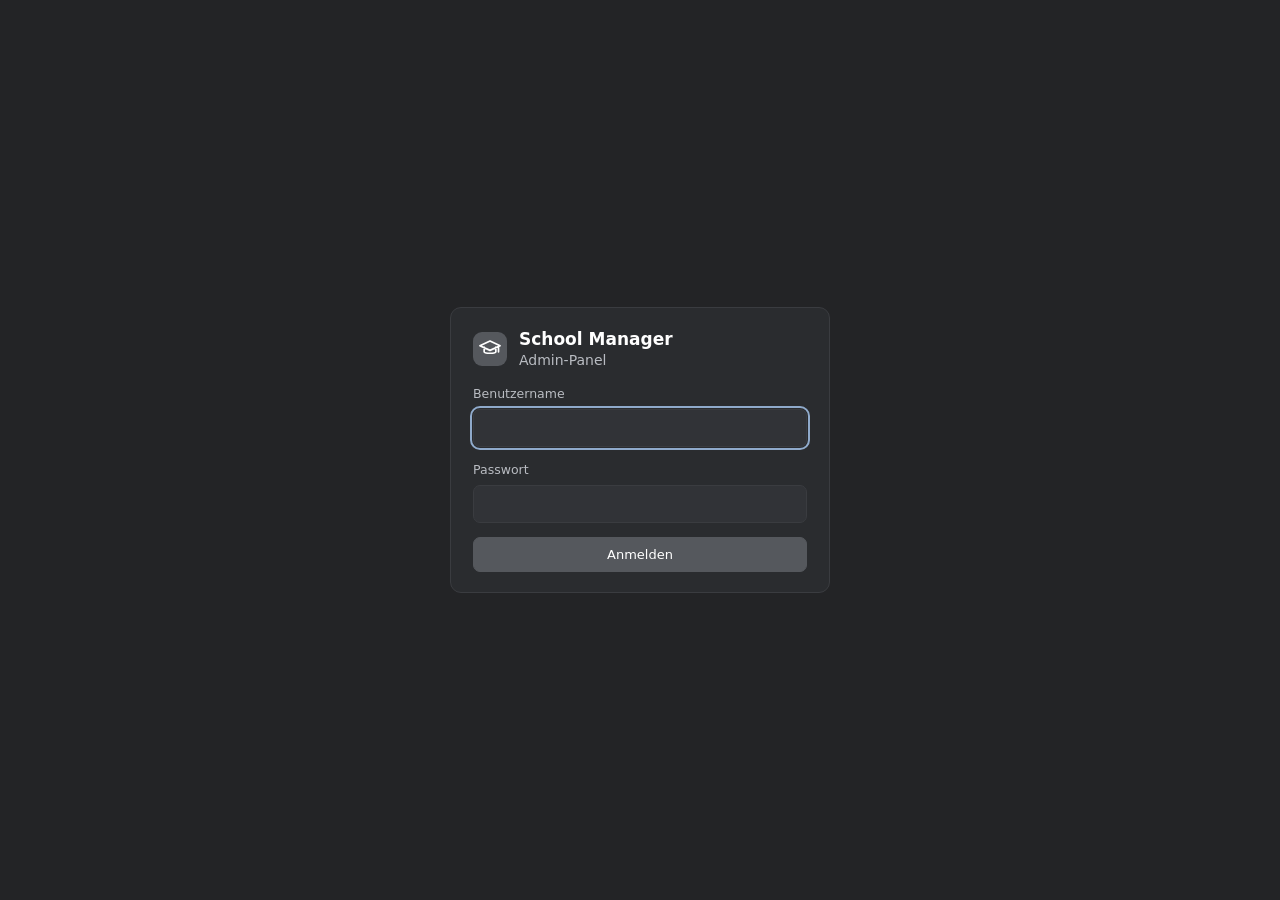
==== SchoolManager.Server/wwwroot/index.html @ b19d7d31 "fix: dev mode could be opened by anyone, and messages, update notes, approvals and releases could no" ====
<!doctype html>
<html lang="de-CH">
<head>
    <meta charset="utf-8">
    <meta name="viewport" content="width=device-width, initial-scale=1">
    <meta name="robots" content="noindex, nofollow">
    <title>School Manager Admin</title>
    <link rel="icon" href="favicon.svg" type="image/svg+xml">
    <link rel="stylesheet" href="styles.css">
    <script src="app.js" defer></script>
</head>
<body>
    <!-- Anmeldung -->
    <main id="login-view" class="center-view" hidden>
        <form id="login-form" class="card narrow" autocomplete="on">
            <div class="brand">
                <span class="brand-mark" aria-hidden="true"></span>
                <div>
                    <h1>School Manager</h1>
                    <p class="muted">Admin-Panel</p>
                </div>
            </div>
            <label>Benutzername
                <input id="login-user" name="username" autocomplete="username" required maxlength="64" autocapitalize="none" spellcheck="false">
            </label>
            <label>Passwort
                <input id="login-password" name="password" type="password" autocomplete="current-password" required maxlength="200">
            </label>
            <p id="login-error" class="form-error" role="alert"></p>
            <button type="submit" class="primary wide">Anmelden</button>
        </form>
    </main>

    <!-- Neues Passwort erzwingen -->
    <main id="password-view" class="center-view" hidden>
        <form id="forced-password-form" class="card narrow">
            <h1>Neues Passwort setzen</h1>
            <p class="muted">Für dieses Konto muss vor dem ersten Arbeiten ein eigenes Passwort gesetzt werden.</p>
            <label>Bisheriges Passwort
                <input id="forced-current" type="password" autocomplete="current-password" required maxlength="200">
            </label>
            <label>Neues Passwort
                <input id="forced-new" type="password" autocomplete="new-password" required maxlength="200">
            </label>
            <label>Neues Passwort wiederholen
                <input id="forced-repeat" type="password" autocomplete="new-password" required maxlength="200">
            </label>
            <p id="forced-error" class="form-error" role="alert"></p>
            <button type="submit" class="primary wide">Passwort setzen</button>
            <button type="button" id="forced-logout" class="ghost wide">Abmelden</button>
        </form>
    </main>

    <!-- Das Panel -->
    <div id="app-view" class="shell" hidden>
        <aside class="sidebar">
            <div class="brand small">
                <span class="brand-mark" aria-hidden="true"></span>
                <div>
                    <strong>School Manager</strong>
                    <span class="muted">Admin-Panel</span>
                </div>
            </div>
            <nav id="nav" aria-label="Bereiche"></nav>
            <div class="sidebar-foot">
                <span id="whoami" class="muted"></span>
                <button type="button" id="logout" class="ghost">Abmelden</button>
            </div>
        </aside>
        <main id="content" class="content" tabindex="-1"></main>
    </div>

    <dialog id="dialog">
        <form method="dialog" id="dialog-form">
            <header>
                <h2 id="dialog-title"></h2>
            </header>
            <div id="dialog-body" class="dialog-body"></div>
            <p id="dialog-error" class="form-error" role="alert"></p>
            <footer id="dialog-actions"></footer>
        </form>
    </dialog>

    <div id="toast" class="toast" role="status" aria-live="polite" hidden></div>
</body>
</html>
---- SchoolManager.Server/wwwroot/styles.css ----
/* Dieselben Farben wie School Manager (Theme.xaml): Graustufen, weisse Schrift. */
:root {
    --bg: #232426;
    --sidebar: #1b1c1e;
    --surface: #2a2c2f;
    --surface-alt: #313337;
    --surface-hover: #3b3d42;
    --line: #3a3c40;
    --line-hover: #4b4e53;
    --text: #ffffff;
    --muted: #b9bcc2;
    --faint: #9a9ea5;
    --accent: #55585d;
    --accent-hover: #63666c;
    --success: #86be92;
    --error: #d98c8c;
    --warn: #d9b98c;
    --info: #8faacb;
    --radius: 11px;
    --font: "Segoe UI Variable Text", "Segoe UI", system-ui, -apple-system, sans-serif;
    color-scheme: dark;
}

* { box-sizing: border-box; }

html, body { margin: 0; height: 100%; }

body {
    background: var(--bg);
    color: var(--text);
    font: 14px/1.5 var(--font);
    -webkit-font-smoothing: antialiased;
}

[hidden] { display: none !important; }

h1, h2, h3 { margin: 0; font-weight: 600; line-height: 1.3; }
h1 { font-size: 20px; }
h2 { font-size: 15px; }
h3 { font-size: 13.5px; }
p { margin: 0; }
a { color: var(--info); }

.muted { color: var(--muted); }
.faint { color: var(--faint); }
.small-text { font-size: 12px; }
.mono { font-family: ui-monospace, "Cascadia Mono", Consolas, monospace; }

/* ==== Eingaben ==== */

label {
    display: flex;
    flex-direction: column;
    gap: 5px;
    color: var(--muted);
    font-size: 12.5px;
}

input, select, textarea {
    font: inherit;
    font-size: 13.5px;
    color: var(--text);
    background: var(--surface-alt);
    border: 1px solid var(--line);
    border-radius: 7px;
    padding: 8px 10px;
    width: 100%;
    min-width: 0;
}

textarea { resize: vertical; min-height: 90px; }

input:hover, select:hover, textarea:hover { border-color: var(--line-hover); }

input:focus-visible, select:focus-visible, textarea:focus-visible, button:focus-visible {
    outline: 2px solid var(--info);
    outline-offset: 1px;
}

.check {
    flex-direction: row;
    align-items: flex-start;
    gap: 9px;
    color: var(--text);
    font-size: 13.5px;
    cursor: pointer;
}

.check input {
    width: 16px;
    height: 16px;
    margin: 2px 0 0;
    flex: none;
    accent-color: var(--accent-hover);
}

.check small { display: block; color: var(--faint); font-size: 12px; }

.check.disabled { cursor: default; opacity: .7; }

fieldset {
    border: 1px solid var(--line);
    border-radius: 9px;
    padding: 10px 12px 12px;
    margin: 0;
    display: grid;
    gap: 8px;
}

legend { color: var(--muted); font-size: 12.5px; padding: 0 4px; }

.check-grid { display: grid; grid-template-columns: repeat(auto-fill, minmax(220px, 1fr)); gap: 8px 16px; }

button {
    font: inherit;
    font-size: 13px;
    color: var(--text);
    background: var(--surface-alt);
    border: 1px solid var(--line);
    border-radius: 7px;
    padding: 7px 13px;
    cursor: pointer;
    white-space: nowrap;
}

button:hover { background: var(--surface-hover); border-color: var(--line-hover); }
button:disabled { opacity: .5; cursor: default; }

button.primary { background: var(--accent); border-color: var(--accent); }
button.primary:hover { background: var(--accent-hover); }

button.danger { color: var(--error); }
button.danger:hover { border-color: var(--error); }

button.ghost { background: transparent; border-color: transparent; color: var(--muted); }
button.ghost:hover { background: var(--surface-hover); color: var(--text); }

button.wide { width: 100%; }

.form-error { color: var(--error); font-size: 12.5px; min-height: 0; }
.form-error:empty { display: none; }

/* ==== Anmeldung ==== */

.center-view {
    min-height: 100%;
    display: grid;
    place-items: center;
    padding: 24px 16px;
}

.card {
    background: var(--surface);
    border: 1px solid var(--line);
    border-radius: var(--radius);
    padding: 20px 22px;
}

.narrow { width: 100%; max-width: 380px; display: grid; gap: 14px; }

.brand { display: flex; align-items: center; gap: 12px; }
.brand h1 { font-size: 17px; }

.brand-mark {
    width: 34px;
    height: 34px;
    border-radius: 9px;
    background: var(--accent) url("favicon.svg") center / cover;
    flex: none;
}

.brand.small .brand-mark { width: 30px; height: 30px; }
.brand.small div { display: flex; flex-direction: column; line-height: 1.25; }
.brand.small span { font-size: 12px; }

/* ==== Rahmen ==== */

.shell { display: grid; grid-template-columns: 232px 1fr; min-height: 100%; }

.sidebar {
    background: var(--sidebar);
    border-right: 1px solid var(--line);
    padding: 20px 12px 16px;
    display: flex;
    flex-direction: column;
    gap: 22px;
    position: sticky;
    top: 0;
    height: 100vh;
}

.sidebar .brand { padding: 0 8px; }

nav { display: flex; flex-direction: column; gap: 2px; }

nav button {
    text-align: left;
    background: transparent;
    border-color: transparent;
    color: var(--muted);
    font-size: 13.5px;
    padding: 8px 12px;
}

nav button:hover { background: var(--surface-hover); color: var(--text); }

nav button[aria-current="page"] { background: var(--surface-alt); border-color: var(--line); color: var(--text); }

.sidebar-foot {
    margin-top: auto;
    display: flex;
    flex-direction: column;
    gap: 6px;
    padding: 12px 8px 0;
    border-top: 1px solid var(--line);
    font-size: 12.5px;
}

.sidebar-foot button { align-self: flex-start; padding-left: 0; }

.content { padding: 26px 30px 40px; max-width: 1080px; width: 100%; outline: none; }

.page-head { display: flex; align-items: flex-end; justify-content: space-between; gap: 16px; margin-bottom: 18px; flex-wrap: wrap; }
.page-head p { margin-top: 3px; font-size: 12.5px; }

.stack { display: grid; gap: 12px; }

.row { display: flex; align-items: center; gap: 8px; flex-wrap: wrap; }
.row.spread { justify-content: space-between; }
.row.end { justify-content: flex-end; }

.item { display: grid; gap: 10px; }
.item-head { display: flex; justify-content: space-between; align-items: flex-start; gap: 12px; flex-wrap: wrap; }
.item-title { display: flex; align-items: center; gap: 8px; flex-wrap: wrap; }
.actions { display: flex; gap: 6px; flex-wrap: wrap; }

.meta { display: flex; gap: 4px 14px; flex-wrap: wrap; font-size: 12px; color: var(--faint); }

.empty { color: var(--faint); text-align: center; padding: 34px 12px; }

.notice {
    border: 1px solid var(--line);
    border-radius: 9px;
    padding: 10px 12px;
    font-size: 13px;
    color: var(--muted);
    background: var(--surface-alt);
}

.notice.warn { border-color: var(--warn); color: var(--warn); background: rgba(217, 185, 140, .08); }
.notice.error { border-color: var(--error); color: var(--error); background: rgba(217, 140, 140, .08); }

.section-title { margin: 26px 0 10px; color: var(--muted); font-size: 12.5px; font-weight: 600; text-transform: uppercase; letter-spacing: .04em; }

/* ==== Kennzeichen ==== */

.badge {
    display: inline-flex;
    align-items: center;
    gap: 5px;
    font-size: 11.5px;
    padding: 1px 8px;
    border-radius: 999px;
    border: 1px solid var(--line);
    color: var(--muted);
    white-space: nowrap;
}

.badge::before { content: ""; width: 6px; height: 6px; border-radius: 50%; background: currentColor; }
.badge.plain::before { display: none; }
.badge.success { color: var(--success); border-color: rgba(134, 190, 146, .45); }
.badge.error { color: var(--error); border-color: rgba(217, 140, 140, .45); }
.badge.warn { color: var(--warn); border-color: rgba(217, 185, 140, .45); }
.badge.info { color: var(--info); border-color: rgba(143, 170, 203, .45); }

.chips { display: flex; flex-wrap: wrap; gap: 5px; }

/* ==== Vorschau des Streifens, wie ihn die App zeigt ==== */

.banner {
    display: flex;
    align-items: flex-start;
    gap: 10px;
    border: 1px solid var(--accent-hover);
    background: rgba(99, 102, 108, .2);
    border-radius: 8px;
    padding: 9px 12px;
    font-size: 13px;
    white-space: pre-wrap;
    overflow-wrap: anywhere;
}

.banner::before { content: ""; width: 8px; height: 8px; border-radius: 50%; background: var(--accent-hover); margin-top: 6px; flex: none; }
.banner.error { border-color: var(--error); background: rgba(217, 140, 140, .2); color: var(--error); }
.banner.error::before { background: var(--error); }
.banner.off { opacity: .55; }

/* ==== Tabellen ==== */

.table-wrap { overflow-x: auto; border: 1px solid var(--line); border-radius: var(--radius); background: var(--surface); }

table { border-collapse: collapse; width: 100%; font-size: 13px; }
th, td { text-align: left; padding: 9px 12px; border-bottom: 1px solid var(--line); vertical-align: top; }
th { color: var(--faint); font-weight: 600; font-size: 12px; background: var(--sidebar); }
tr:last-child td { border-bottom: 0; }
td.nowrap { white-space: nowrap; }

/* ==== Dialog ==== */

dialog {
    width: min(620px, calc(100vw - 32px));
    max-height: calc(100vh - 40px);
    padding: 0;
    color: var(--text);
    background: var(--surface);
    border: 1px solid var(--line-hover);
    border-radius: 13px;
}

dialog::backdrop { background: rgba(0, 0, 0, .55); }

dialog form { display: flex; flex-direction: column; max-height: calc(100vh - 42px); }
dialog header { padding: 18px 22px 0; }
.dialog-body { padding: 16px 22px; display: grid; gap: 14px; overflow-y: auto; }
dialog .form-error { padding: 0 22px 10px; }
dialog footer { display: flex; justify-content: flex-end; gap: 8px; padding: 12px 22px 18px; border-top: 1px solid var(--line); flex-wrap: wrap; }

.two { display: grid; grid-template-columns: 1fr 1fr; gap: 12px; }

.secret {
    display: flex;
    gap: 8px;
    align-items: center;
    background: var(--sidebar);
    border: 1px solid var(--line);
    border-radius: 8px;
    padding: 10px 12px;
}

.secret code { flex: 1; font-size: 15px; overflow-wrap: anywhere; user-select: all; }

.counter { text-align: right; font-size: 11.5px; color: var(--faint); }

/* ==== Meldung unten ==== */

.toast {
    position: fixed;
    left: 50%;
    bottom: 22px;
    transform: translateX(-50%);
    background: var(--surface-alt);
    border: 1px solid var(--line-hover);
    border-radius: 9px;
    padding: 9px 16px;
    font-size: 13px;
    box-shadow: 0 8px 30px rgba(0, 0, 0, .35);
    max-width: calc(100vw - 32px);
    z-index: 10;
}

.toast.error { border-color: var(--error); color: var(--error); }
.toast.success { border-color: var(--success); color: var(--success); }

/* ==== Handy ==== */

@media (max-width: 760px) {
    .shell { grid-template-columns: 1fr; }

    .sidebar {
        position: static;
        height: auto;
        padding: 14px 16px 10px;
        gap: 12px;
        border-right: 0;
        border-bottom: 1px solid var(--line);
    }

    nav { flex-direction: row; overflow-x: auto; gap: 4px; padding-bottom: 4px; }
    nav button { flex: none; }

    .sidebar-foot { flex-direction: row; align-items: center; justify-content: space-between; padding: 8px 0 0; }
    .sidebar-foot button { padding-left: 13px; }

    .content { padding: 18px 16px 32px; }
    .two { grid-template-columns: 1fr; }
    th, td { padding: 8px 10px; }
}
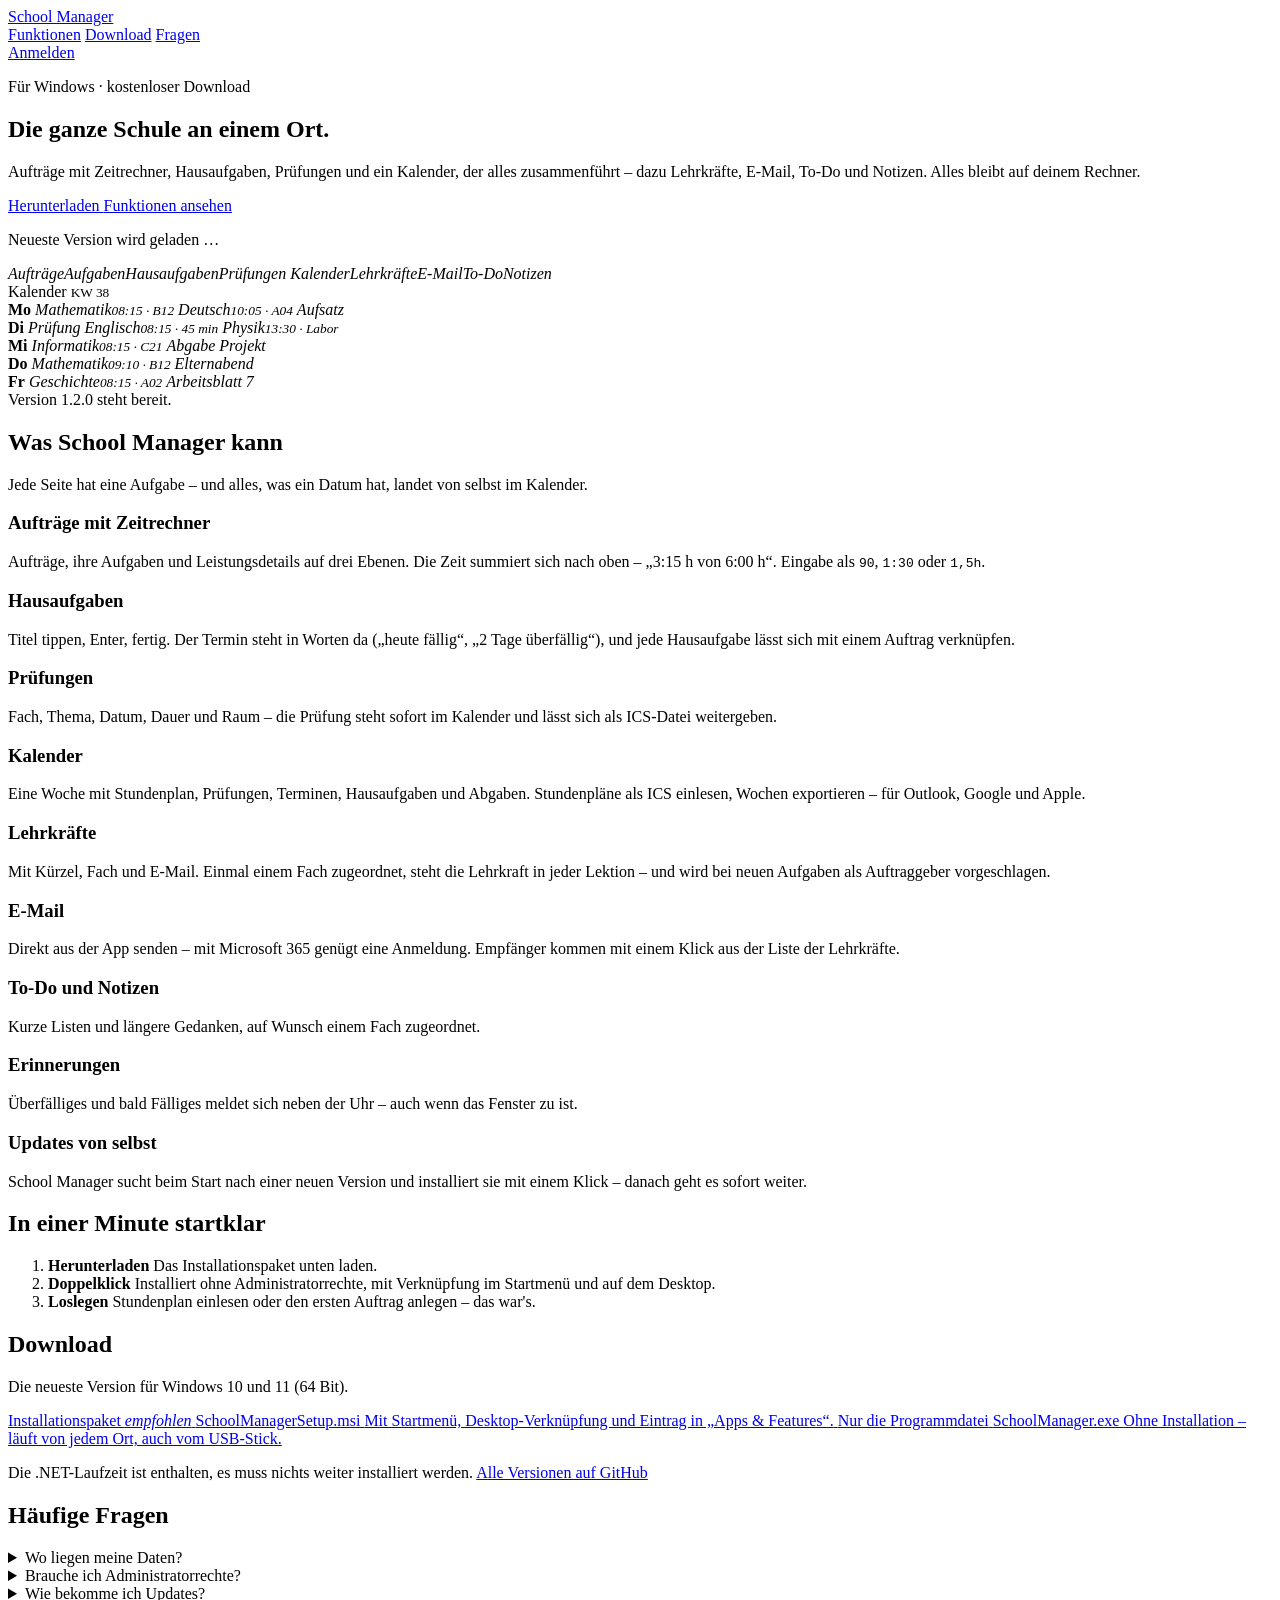
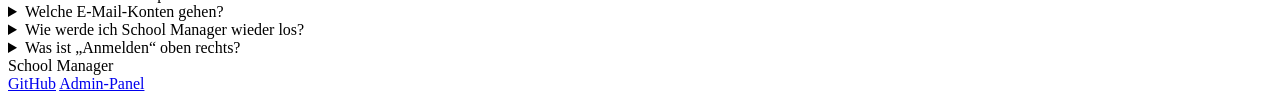
==== commit c47ddcb5: "fix: the server had no start page explaining School Manager with a download, and no way from there i" ====
--- a/SchoolManager.Server/wwwroot/index.html
+++ b/SchoolManager.Server/wwwroot/index.html
@@ -3,84 +3,243 @@
 <head>
     <meta charset="utf-8">
     <meta name="viewport" content="width=device-width, initial-scale=1">
-    <meta name="robots" content="noindex, nofollow">
-    <title>School Manager Admin</title>
-    <link rel="icon" href="favicon.svg" type="image/svg+xml">
-    <link rel="stylesheet" href="styles.css">
-    <script src="app.js" defer></script>
+    <title>School Manager</title>
+    <meta name="description" content="School Manager für Windows: Aufträge mit Zeitrechner, Hausaufgaben, Prüfungen, Kalender, Lehrkräfte, E-Mail, To-Do und Notizen an einem Ort.">
+    <link rel="icon" href="/favicon.svg" type="image/svg+xml">
+    <link rel="stylesheet" href="/site.css">
+    <script src="/site.js" defer></script>
 </head>
 <body>
-    <!-- Anmeldung -->
-    <main id="login-view" class="center-view" hidden>
-        <form id="login-form" class="card narrow" autocomplete="on">
-            <div class="brand">
+    <header class="topbar">
+        <div class="wrap topbar-inner">
+            <a class="brand" href="/">
                 <span class="brand-mark" aria-hidden="true"></span>
-                <div>
-                    <h1>School Manager</h1>
-                    <p class="muted">Admin-Panel</p>
-                </div>
-            </div>
-            <label>Benutzername
-                <input id="login-user" name="username" autocomplete="username" required maxlength="64" autocapitalize="none" spellcheck="false">
-            </label>
-            <label>Passwort
-                <input id="login-password" name="password" type="password" autocomplete="current-password" required maxlength="200">
-            </label>
-            <p id="login-error" class="form-error" role="alert"></p>
-            <button type="submit" class="primary wide">Anmelden</button>
-        </form>
+                <span>School Manager</span>
+            </a>
+            <nav class="topnav" aria-label="Seite">
+                <a href="#funktionen">Funktionen</a>
+                <a href="#download">Download</a>
+                <a href="#fragen">Fragen</a>
+            </nav>
+            <a class="button ghost small" href="/admin/">Anmelden</a>
+        </div>
+    </header>
+
+    <main>
+        <!-- ==== Einstieg ==== -->
+        <section class="hero">
+            <div class="wrap hero-grid">
+                <div class="hero-text">
+                    <p class="eyebrow">Für Windows · kostenloser Download</p>
+                    <h1>Die ganze Schule an einem Ort.</h1>
+                    <p class="lead">
+                        Aufträge mit Zeitrechner, Hausaufgaben, Prüfungen und ein Kalender, der alles
+                        zusammenführt – dazu Lehrkräfte, E-Mail, To-Do und Notizen. Alles bleibt auf
+                        deinem Rechner.
+                    </p>
+                    <div class="hero-actions">
+                        <a class="button primary" data-download="installer" href="https://github.com/MischaFierz/SchoolManager/releases/latest">
+                            Herunterladen
+                        </a>
+                        <a class="button" href="#funktionen">Funktionen ansehen</a>
+                    </div>
+                    <p class="hero-meta" data-latest-meta>Neueste Version wird geladen …</p>
+                </div>
+
+                <!-- Nachgebaute Wochenansicht - zeigt, wie die App aussieht -->
+                <div class="mock" aria-hidden="true">
+                    <div class="mock-bar"><span></span><span></span><span></span></div>
+                    <div class="mock-body">
+                        <aside class="mock-side">
+                            <div class="mock-logo"></div>
+                            <i>Aufträge</i><i>Aufgaben</i><i>Hausaufgaben</i><i>Prüfungen</i>
+                            <i class="on">Kalender</i><i>Lehrkräfte</i><i>E-Mail</i><i>To-Do</i><i>Notizen</i>
+                        </aside>
+                        <div class="mock-main">
+                            <div class="mock-title">Kalender <small>KW 38</small></div>
+                            <div class="mock-week">
+                                <div class="mock-day"><b>Mo</b>
+                                    <em class="lesson">Mathematik<small>08:15 · B12</small></em>
+                                    <em class="lesson">Deutsch<small>10:05 · A04</small></em>
+                                    <em class="homework">Aufsatz</em>
+                                </div>
+                                <div class="mock-day today"><b>Di</b>
+                                    <em class="exam">Prüfung Englisch<small>08:15 · 45 min</small></em>
+                                    <em class="lesson">Physik<small>13:30 · Labor</small></em>
+                                </div>
+                                <div class="mock-day"><b>Mi</b>
+                                    <em class="lesson">Informatik<small>08:15 · C21</small></em>
+                                    <em class="due">Abgabe Projekt</em>
+                                </div>
+                                <div class="mock-day"><b>Do</b>
+                                    <em class="lesson">Mathematik<small>09:10 · B12</small></em>
+                                    <em class="event">Elternabend</em>
+                                </div>
+                                <div class="mock-day"><b>Fr</b>
+                                    <em class="lesson">Geschichte<small>08:15 · A02</small></em>
+                                    <em class="homework">Arbeitsblatt 7</em>
+                                </div>
+                            </div>
+                            <div class="mock-status"><span></span>Version 1.2.0 steht bereit.</div>
+                        </div>
+                    </div>
+                </div>
+            </div>
+        </section>
+
+        <!-- ==== Funktionen ==== -->
+        <section id="funktionen" class="section">
+            <div class="wrap">
+                <h2>Was School Manager kann</h2>
+                <p class="section-lead">Jede Seite hat eine Aufgabe – und alles, was ein Datum hat, landet von selbst im Kalender.</p>
+
+                <div class="features">
+                    <article class="feature">
+                        <span class="icon" data-icon="orders"></span>
+                        <h3>Aufträge mit Zeitrechner</h3>
+                        <p>Aufträge, ihre Aufgaben und Leistungsdetails auf drei Ebenen. Die Zeit summiert sich nach oben – „3:15 h von 6:00 h“. Eingabe als <code>90</code>, <code>1:30</code> oder <code>1,5h</code>.</p>
+                    </article>
+                    <article class="feature">
+                        <span class="icon" data-icon="homework"></span>
+                        <h3>Hausaufgaben</h3>
+                        <p>Titel tippen, Enter, fertig. Der Termin steht in Worten da („heute fällig“, „2 Tage überfällig“), und jede Hausaufgabe lässt sich mit einem Auftrag verknüpfen.</p>
+                    </article>
+                    <article class="feature">
+                        <span class="icon" data-icon="exams"></span>
+                        <h3>Prüfungen</h3>
+                        <p>Fach, Thema, Datum, Dauer und Raum – die Prüfung steht sofort im Kalender und lässt sich als ICS-Datei weitergeben.</p>
+                    </article>
+                    <article class="feature">
+                        <span class="icon" data-icon="calendar"></span>
+                        <h3>Kalender</h3>
+                        <p>Eine Woche mit Stundenplan, Prüfungen, Terminen, Hausaufgaben und Abgaben. Stundenpläne als ICS einlesen, Wochen exportieren – für Outlook, Google und Apple.</p>
+                    </article>
+                    <article class="feature">
+                        <span class="icon" data-icon="teachers"></span>
+                        <h3>Lehrkräfte</h3>
+                        <p>Mit Kürzel, Fach und E-Mail. Einmal einem Fach zugeordnet, steht die Lehrkraft in jeder Lektion – und wird bei neuen Aufgaben als Auftraggeber vorgeschlagen.</p>
+                    </article>
+                    <article class="feature">
+                        <span class="icon" data-icon="mail"></span>
+                        <h3>E-Mail</h3>
+                        <p>Direkt aus der App senden – mit Microsoft 365 genügt eine Anmeldung. Empfänger kommen mit einem Klick aus der Liste der Lehrkräfte.</p>
+                    </article>
+                    <article class="feature">
+                        <span class="icon" data-icon="todo"></span>
+                        <h3>To-Do und Notizen</h3>
+                        <p>Kurze Listen und längere Gedanken, auf Wunsch einem Fach zugeordnet.</p>
+                    </article>
+                    <article class="feature">
+                        <span class="icon" data-icon="bell"></span>
+                        <h3>Erinnerungen</h3>
+                        <p>Überfälliges und bald Fälliges meldet sich neben der Uhr – auch wenn das Fenster zu ist.</p>
+                    </article>
+                    <article class="feature">
+                        <span class="icon" data-icon="update"></span>
+                        <h3>Updates von selbst</h3>
+                        <p>School Manager sucht beim Start nach einer neuen Version und installiert sie mit einem Klick – danach geht es sofort weiter.</p>
+                    </article>
+                </div>
+            </div>
+        </section>
+
+        <!-- ==== Einstieg in drei Schritten ==== -->
+        <section class="section alt">
+            <div class="wrap">
+                <h2>In einer Minute startklar</h2>
+                <ol class="steps">
+                    <li>
+                        <strong>Herunterladen</strong>
+                        <span>Das Installationspaket unten laden.</span>
+                    </li>
+                    <li>
+                        <strong>Doppelklick</strong>
+                        <span>Installiert ohne Administratorrechte, mit Verknüpfung im Startmenü und auf dem Desktop.</span>
+                    </li>
+                    <li>
+                        <strong>Loslegen</strong>
+                        <span>Stundenplan einlesen oder den ersten Auftrag anlegen – das war's.</span>
+                    </li>
+                </ol>
+            </div>
+        </section>
+
+        <!-- ==== Download ==== -->
+        <section id="download" class="section">
+            <div class="wrap">
+                <div class="download card">
+                    <div class="download-head">
+                        <div>
+                            <h2>Download</h2>
+                            <p class="muted" data-latest-title>Die neueste Version für Windows 10 und 11 (64 Bit).</p>
+                        </div>
+                        <span class="badge" data-latest-badge hidden></span>
+                    </div>
+
+                    <p class="download-note" data-latest-note hidden></p>
+
+                    <div class="download-options">
+                        <a class="option recommended" data-download="installer" href="https://github.com/MischaFierz/SchoolManager/releases/latest">
+                            <span class="option-title">Installationspaket <em>empfohlen</em></span>
+                            <span class="option-file">SchoolManagerSetup.msi <small data-size="installer"></small></span>
+                            <span class="option-text">Mit Startmenü, Desktop-Verknüpfung und Eintrag in „Apps &amp; Features“.</span>
+                        </a>
+                        <a class="option" data-download="exe" href="https://github.com/MischaFierz/SchoolManager/releases/latest">
+                            <span class="option-title">Nur die Programmdatei</span>
+                            <span class="option-file">SchoolManager.exe <small data-size="exe"></small></span>
+                            <span class="option-text">Ohne Installation – läuft von jedem Ort, auch vom USB-Stick.</span>
+                        </a>
+                    </div>
+
+                    <p class="fine">
+                        Die .NET-Laufzeit ist enthalten, es muss nichts weiter installiert werden.
+                        <a data-release-link href="https://github.com/MischaFierz/SchoolManager/releases">Alle Versionen auf GitHub</a>
+                    </p>
+                </div>
+            </div>
+        </section>
+
+        <!-- ==== Fragen ==== -->
+        <section id="fragen" class="section alt">
+            <div class="wrap narrow">
+                <h2>Häufige Fragen</h2>
+
+                <details>
+                    <summary>Wo liegen meine Daten?</summary>
+                    <p>Nur auf deinem Rechner, im Benutzerprofil unter <code>%APPDATA%\SchoolManager</code>. Unter Einstellungen → Daten lassen sich alle Daten als ZIP sichern und wieder einlesen.</p>
+                </details>
+                <details>
+                    <summary>Brauche ich Administratorrechte?</summary>
+                    <p>Nein. Das Installationspaket installiert in dein Benutzerprofil. Die Programmdatei läuft sogar ganz ohne Installation.</p>
+                </details>
+                <details>
+                    <summary>Wie bekomme ich Updates?</summary>
+                    <p>Von selbst: Beim Start sucht School Manager nach einer neuen Version und zeigt oben im Fenster einen Hinweis. Ein Klick auf „Jetzt aktualisieren“ genügt.</p>
+                </details>
+                <details>
+                    <summary>Welche E-Mail-Konten gehen?</summary>
+                    <p>Am einfachsten Microsoft 365 – Schul-, Geschäfts- oder privates Microsoft-Konto. Eine Anmeldung im Browser, kein Passwort in der App. Verlangt die Schule eine Freigabe, muss die Schul-IT sie einmal erteilen.</p>
+                </details>
+                <details>
+                    <summary>Wie werde ich School Manager wieder los?</summary>
+                    <p>Unter Einstellungen → Zurücksetzen oder wie jedes Programm über „Apps &amp; Features“. Vorher lohnt sich „Alle Daten exportieren…“.</p>
+                </details>
+                <details>
+                    <summary>Was ist „Anmelden“ oben rechts?</summary>
+                    <p>Der Zugang für das Team hinter School Manager – zum Entwicklermodus und zur Verwaltung. Für die normale Nutzung braucht es kein Konto.</p>
+                </details>
+            </div>
+        </section>
     </main>
 
-    <!-- Neues Passwort erzwingen -->
-    <main id="password-view" class="center-view" hidden>
-        <form id="forced-password-form" class="card narrow">
-            <h1>Neues Passwort setzen</h1>
-            <p class="muted">Für dieses Konto muss vor dem ersten Arbeiten ein eigenes Passwort gesetzt werden.</p>
-            <label>Bisheriges Passwort
-                <input id="forced-current" type="password" autocomplete="current-password" required maxlength="200">
-            </label>
-            <label>Neues Passwort
-                <input id="forced-new" type="password" autocomplete="new-password" required maxlength="200">
-            </label>
-            <label>Neues Passwort wiederholen
-                <input id="forced-repeat" type="password" autocomplete="new-password" required maxlength="200">
-            </label>
-            <p id="forced-error" class="form-error" role="alert"></p>
-            <button type="submit" class="primary wide">Passwort setzen</button>
-            <button type="button" id="forced-logout" class="ghost wide">Abmelden</button>
-        </form>
-    </main>
-
-    <!-- Das Panel -->
-    <div id="app-view" class="shell" hidden>
-        <aside class="sidebar">
-            <div class="brand small">
-                <span class="brand-mark" aria-hidden="true"></span>
-                <div>
-                    <strong>School Manager</strong>
-                    <span class="muted">Admin-Panel</span>
-                </div>
-            </div>
-            <nav id="nav" aria-label="Bereiche"></nav>
-            <div class="sidebar-foot">
-                <span id="whoami" class="muted"></span>
-                <button type="button" id="logout" class="ghost">Abmelden</button>
-            </div>
-        </aside>
-        <main id="content" class="content" tabindex="-1"></main>
-    </div>
-
-    <dialog id="dialog">
-        <form method="dialog" id="dialog-form">
-            <header>
-                <h2 id="dialog-title"></h2>
-            </header>
-            <div id="dialog-body" class="dialog-body"></div>
-            <p id="dialog-error" class="form-error" role="alert"></p>
-            <footer id="dialog-actions"></footer>
-        </form>
-    </dialog>
-
-    <div id="toast" class="toast" role="status" aria-live="polite" hidden></div>
+    <footer class="footer">
+        <div class="wrap footer-inner">
+            <span class="muted">School Manager</span>
+            <nav aria-label="Weiteres">
+                <a href="https://github.com/MischaFierz/SchoolManager">GitHub</a>
+                <a href="/admin/">Admin-Panel</a>
+            </nav>
+        </div>
+    </footer>
 </body>
 </html>
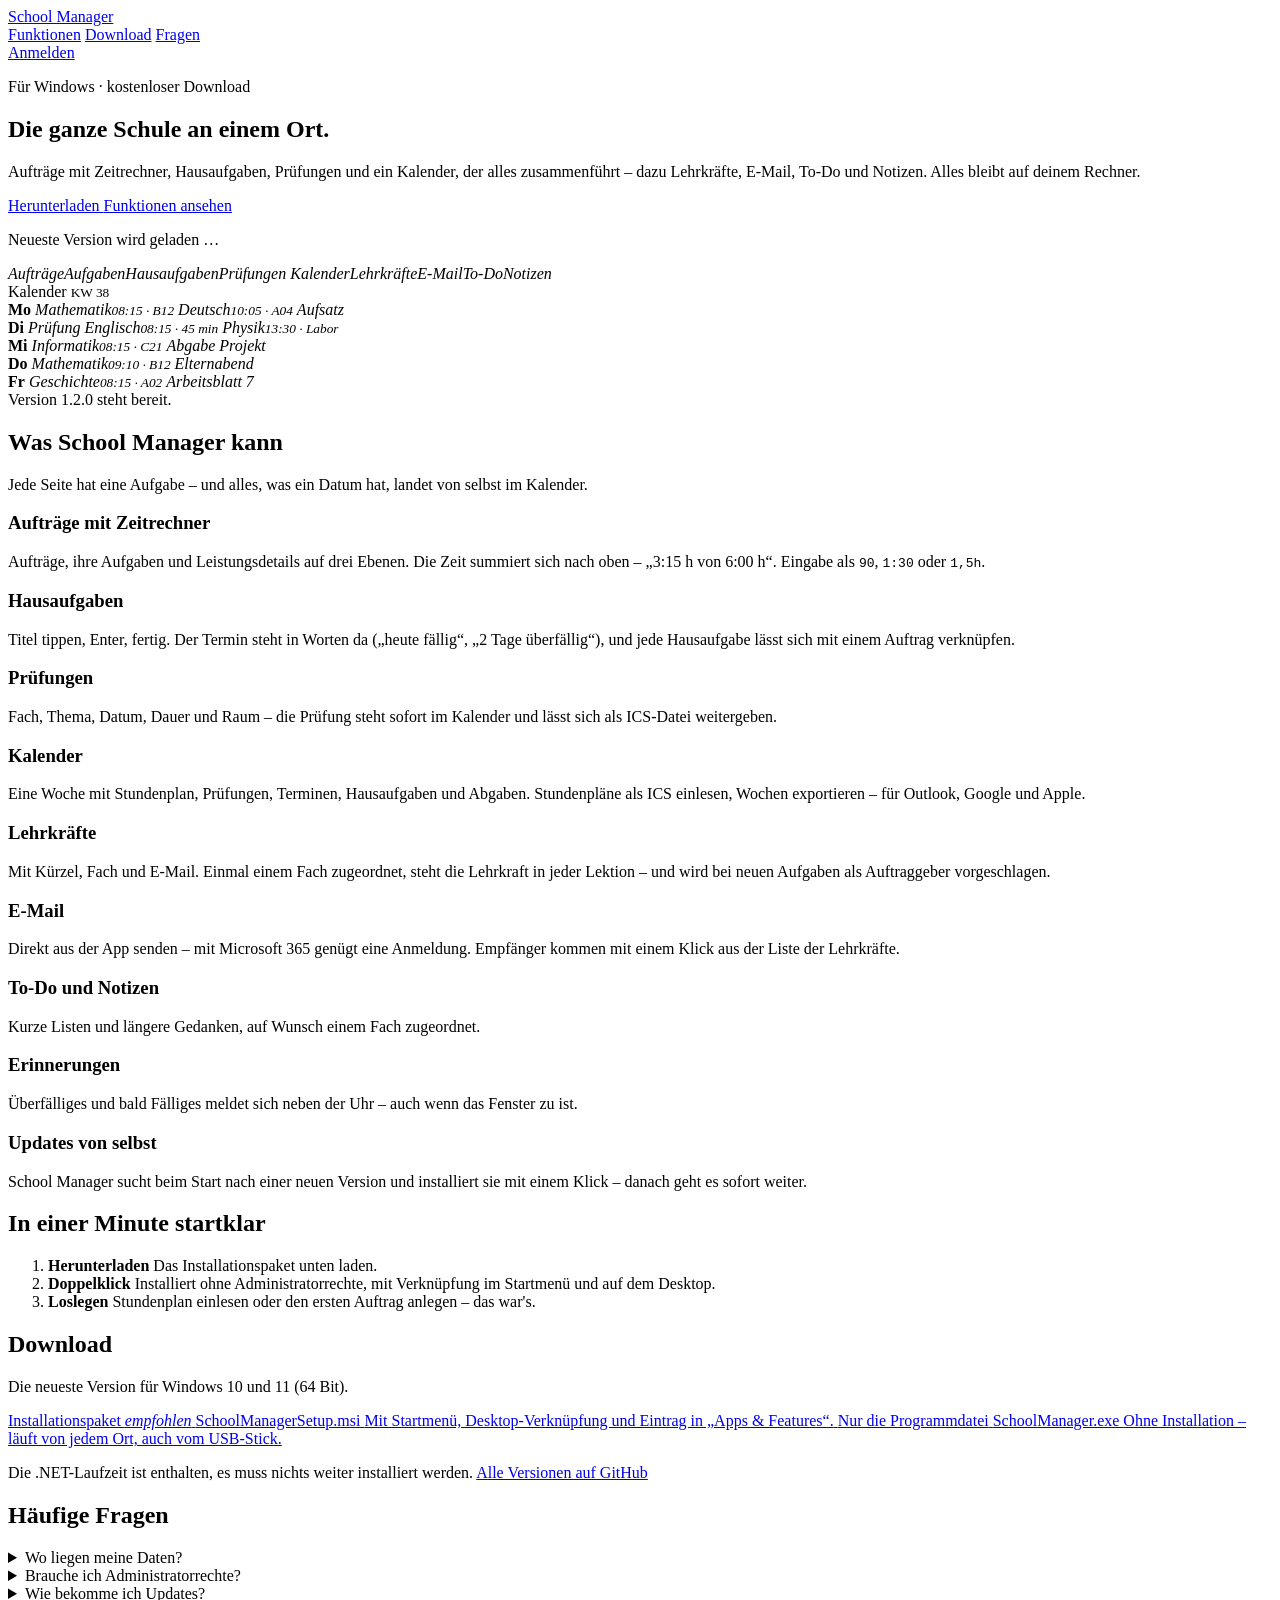
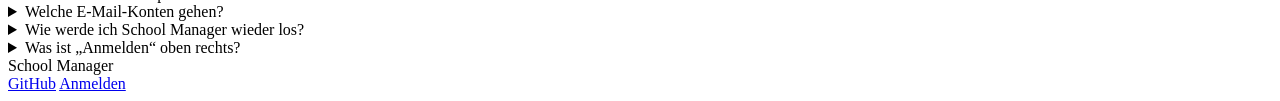
==== commit 127bdbf1: "fix: the sign-in page was called admin panel, and messages could only appear in the app instead of a" ====
--- a/SchoolManager.Server/wwwroot/index.html
+++ b/SchoolManager.Server/wwwroot/index.html
@@ -8,6 +8,7 @@
     <link rel="icon" href="/favicon.svg" type="image/svg+xml">
     <link rel="stylesheet" href="/site.css">
     <script src="/site.js" defer></script>
+    <script src="/banners.js" defer></script>
 </head>
 <body>
     <header class="topbar">
@@ -24,6 +25,11 @@
             <a class="button ghost small" href="/admin/">Anmelden</a>
         </div>
     </header>
+
+    <!-- Meldungen aus dem Admin-Panel für die Startseite -->
+    <div class="wrap">
+        <div class="page-banners" data-page-messages="start" hidden></div>
+    </div>
 
     <main>
         <!-- ==== Einstieg ==== -->
@@ -237,7 +243,7 @@
             <span class="muted">School Manager</span>
             <nav aria-label="Weiteres">
                 <a href="https://github.com/MischaFierz/SchoolManager">GitHub</a>
-                <a href="/admin/">Admin-Panel</a>
+                <a href="/admin/">Anmelden</a>
             </nav>
         </div>
     </footer>
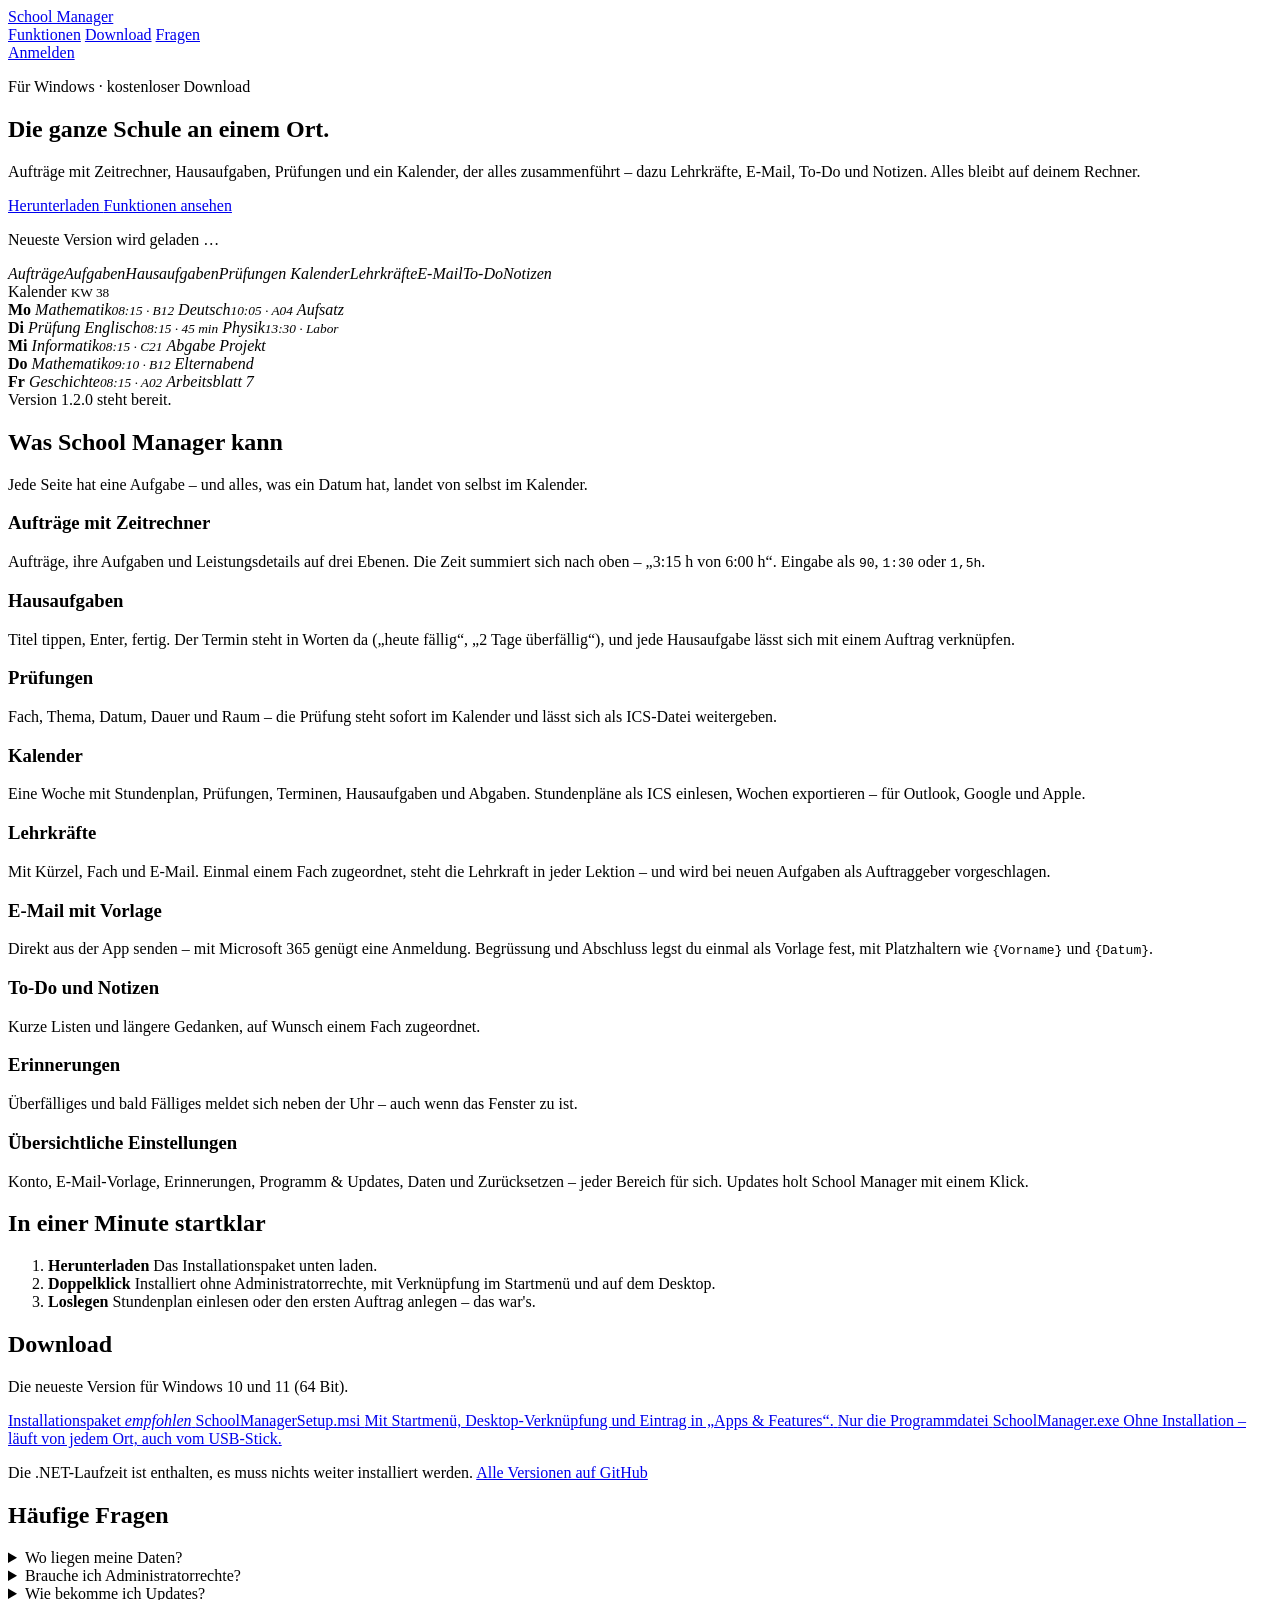
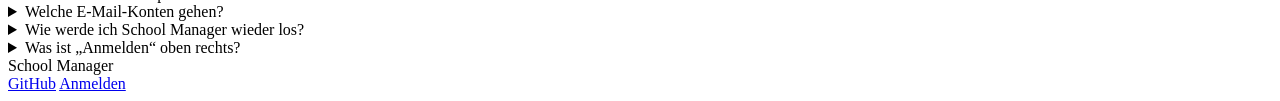
==== commit 42383bf7: "fix: settings were one long page, there was no website, and every email needed its greeting and clos" ====
--- a/SchoolManager.Server/wwwroot/index.html
+++ b/SchoolManager.Server/wwwroot/index.html
@@ -127,8 +127,8 @@
                     </article>
                     <article class="feature">
                         <span class="icon" data-icon="mail"></span>
-                        <h3>E-Mail</h3>
-                        <p>Direkt aus der App senden – mit Microsoft 365 genügt eine Anmeldung. Empfänger kommen mit einem Klick aus der Liste der Lehrkräfte.</p>
+                        <h3>E-Mail mit Vorlage</h3>
+                        <p>Direkt aus der App senden – mit Microsoft 365 genügt eine Anmeldung. Begrüssung und Abschluss legst du einmal als Vorlage fest, mit Platzhaltern wie <code>{Vorname}</code> und <code>{Datum}</code>.</p>
                     </article>
                     <article class="feature">
                         <span class="icon" data-icon="todo"></span>
@@ -141,9 +141,9 @@
                         <p>Überfälliges und bald Fälliges meldet sich neben der Uhr – auch wenn das Fenster zu ist.</p>
                     </article>
                     <article class="feature">
-                        <span class="icon" data-icon="update"></span>
-                        <h3>Updates von selbst</h3>
-                        <p>School Manager sucht beim Start nach einer neuen Version und installiert sie mit einem Klick – danach geht es sofort weiter.</p>
+                        <span class="icon" data-icon="settings"></span>
+                        <h3>Übersichtliche Einstellungen</h3>
+                        <p>Konto, E-Mail-Vorlage, Erinnerungen, Programm &amp; Updates, Daten und Zurücksetzen – jeder Bereich für sich. Updates holt School Manager mit einem Klick.</p>
                     </article>
                 </div>
             </div>
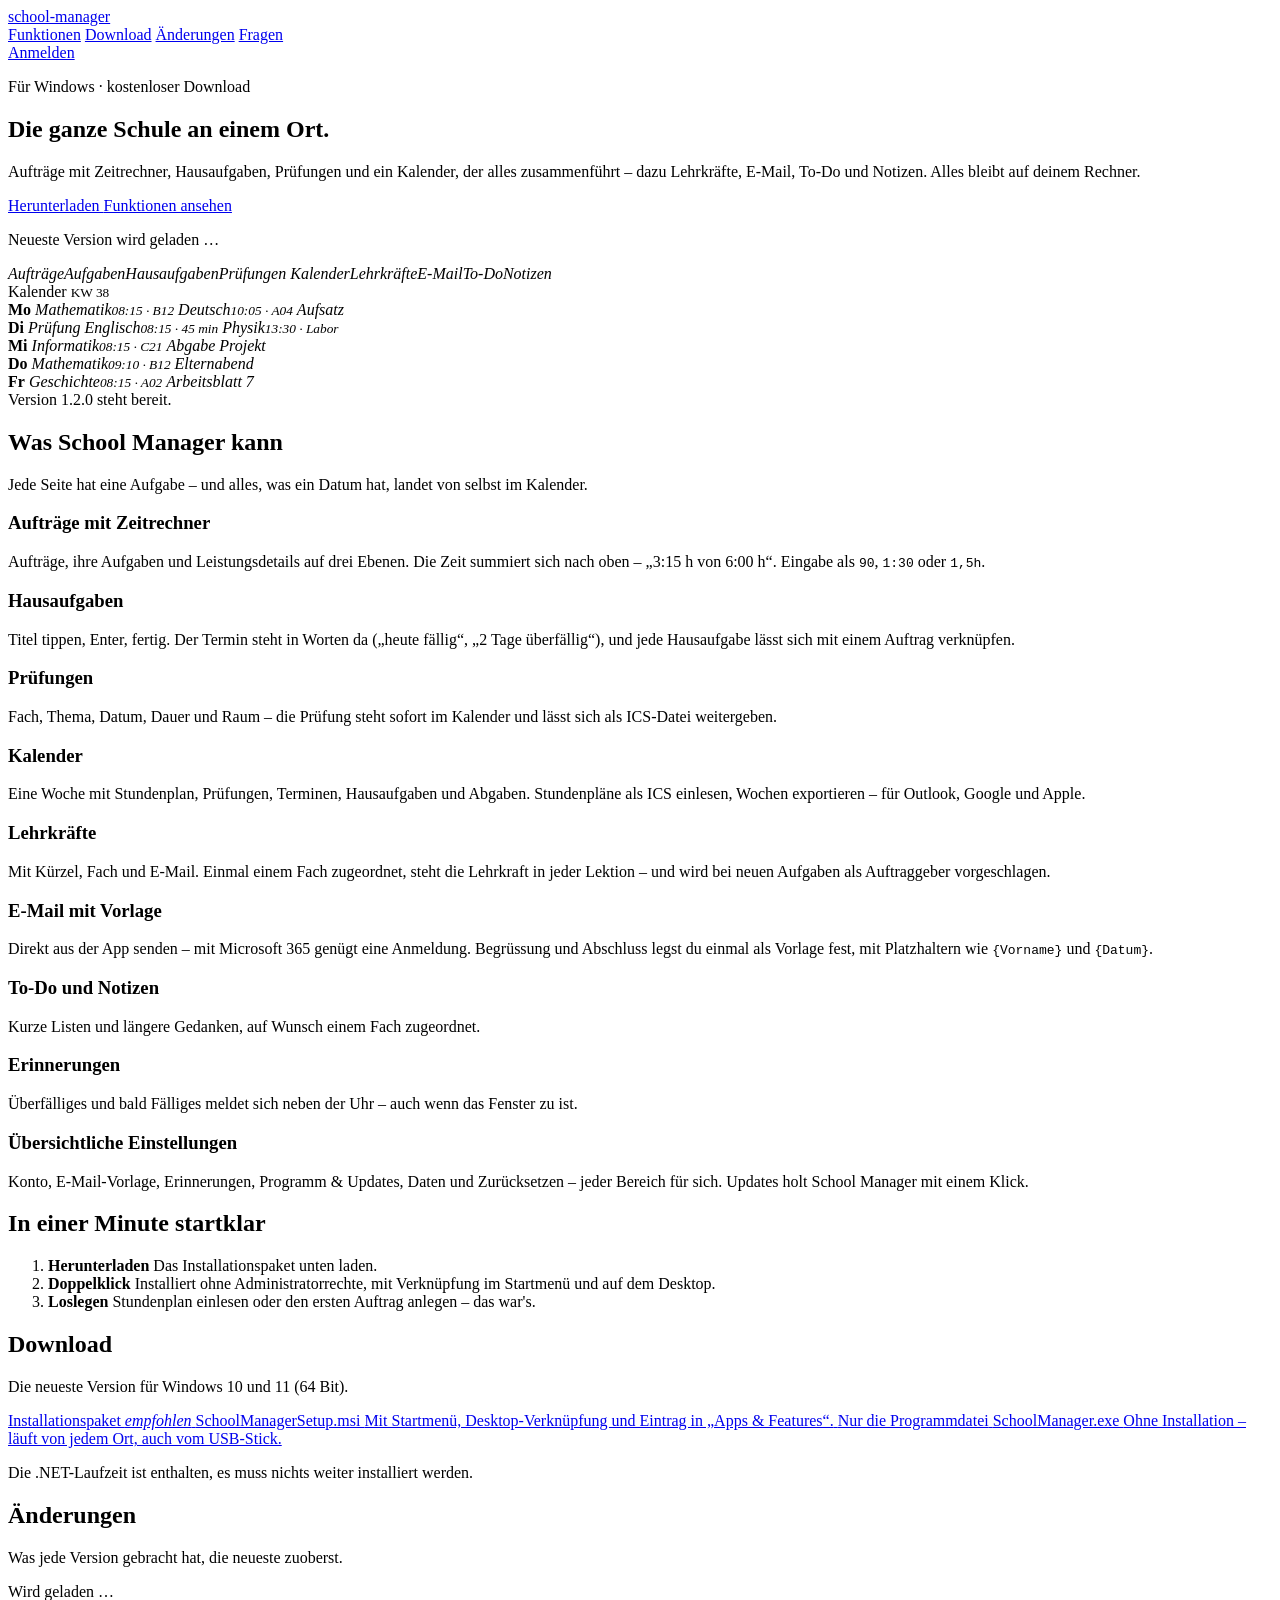
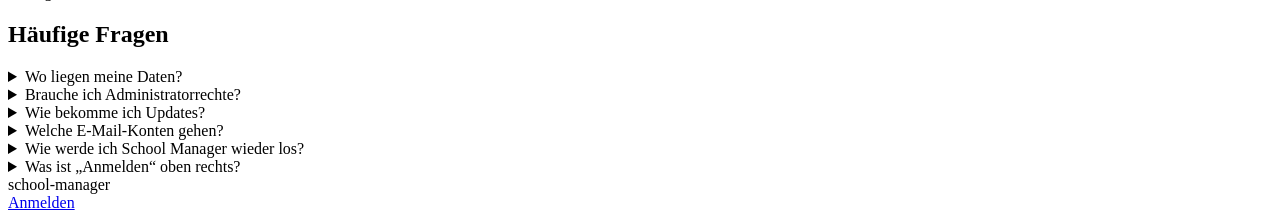
==== commit ed94aa48: "fix: the server moved to a new address, the site had no changelog and no way into the panel from the" ====
--- a/SchoolManager.Server/wwwroot/index.html
+++ b/SchoolManager.Server/wwwroot/index.html
@@ -3,8 +3,8 @@
 <head>
     <meta charset="utf-8">
     <meta name="viewport" content="width=device-width, initial-scale=1">
-    <title>School Manager</title>
-    <meta name="description" content="School Manager für Windows: Aufträge mit Zeitrechner, Hausaufgaben, Prüfungen, Kalender, Lehrkräfte, E-Mail, To-Do und Notizen an einem Ort.">
+    <title>school-manager</title>
+    <meta name="description" content="school-manager für Windows: Aufträge mit Zeitrechner, Hausaufgaben, Prüfungen, Kalender, Lehrkräfte, E-Mail, To-Do und Notizen an einem Ort.">
     <link rel="icon" href="/favicon.svg" type="image/svg+xml">
     <link rel="stylesheet" href="/site.css">
     <script src="/site.js" defer></script>
@@ -15,11 +15,12 @@
         <div class="wrap topbar-inner">
             <a class="brand" href="/">
                 <span class="brand-mark" aria-hidden="true"></span>
-                <span>School Manager</span>
+                <span>school-manager</span>
             </a>
             <nav class="topnav" aria-label="Seite">
                 <a href="#funktionen">Funktionen</a>
                 <a href="#download">Download</a>
+                <a href="#aenderungen">Änderungen</a>
                 <a href="#fragen">Fragen</a>
             </nav>
             <a class="button ghost small" href="/admin/">Anmelden</a>
@@ -44,7 +45,7 @@
                         deinem Rechner.
                     </p>
                     <div class="hero-actions">
-                        <a class="button primary" data-download="installer" href="https://github.com/MischaFierz/SchoolManager/releases/latest">
+                        <a class="button primary" data-download="installer" href="#download">
                             Herunterladen
                         </a>
                         <a class="button" href="#funktionen">Funktionen ansehen</a>
@@ -185,12 +186,12 @@
                     <p class="download-note" data-latest-note hidden></p>
 
                     <div class="download-options">
-                        <a class="option recommended" data-download="installer" href="https://github.com/MischaFierz/SchoolManager/releases/latest">
+                        <a class="option recommended" data-download="installer" href="#download">
                             <span class="option-title">Installationspaket <em>empfohlen</em></span>
                             <span class="option-file">SchoolManagerSetup.msi <small data-size="installer"></small></span>
                             <span class="option-text">Mit Startmenü, Desktop-Verknüpfung und Eintrag in „Apps &amp; Features“.</span>
                         </a>
-                        <a class="option" data-download="exe" href="https://github.com/MischaFierz/SchoolManager/releases/latest">
+                        <a class="option" data-download="exe" href="#download">
                             <span class="option-title">Nur die Programmdatei</span>
                             <span class="option-file">SchoolManager.exe <small data-size="exe"></small></span>
                             <span class="option-text">Ohne Installation – läuft von jedem Ort, auch vom USB-Stick.</span>
@@ -199,14 +200,25 @@
 
                     <p class="fine">
                         Die .NET-Laufzeit ist enthalten, es muss nichts weiter installiert werden.
-                        <a data-release-link href="https://github.com/MischaFierz/SchoolManager/releases">Alle Versionen auf GitHub</a>
                     </p>
                 </div>
             </div>
         </section>
 
+        <!-- ==== Änderungen ==== -->
+        <section id="aenderungen" class="section alt">
+            <div class="wrap narrow">
+                <h2>Änderungen</h2>
+                <p class="section-lead">Was jede Version gebracht hat, die neueste zuoberst.</p>
+
+                <div class="changelog" data-changelog>
+                    <p class="faint">Wird geladen …</p>
+                </div>
+            </div>
+        </section>
+
         <!-- ==== Fragen ==== -->
-        <section id="fragen" class="section alt">
+        <section id="fragen" class="section">
             <div class="wrap narrow">
                 <h2>Häufige Fragen</h2>
 
@@ -240,9 +252,8 @@
 
     <footer class="footer">
         <div class="wrap footer-inner">
-            <span class="muted">School Manager</span>
+            <span class="muted">school-manager</span>
             <nav aria-label="Weiteres">
-                <a href="https://github.com/MischaFierz/SchoolManager">GitHub</a>
                 <a href="/admin/">Anmelden</a>
             </nav>
         </div>
